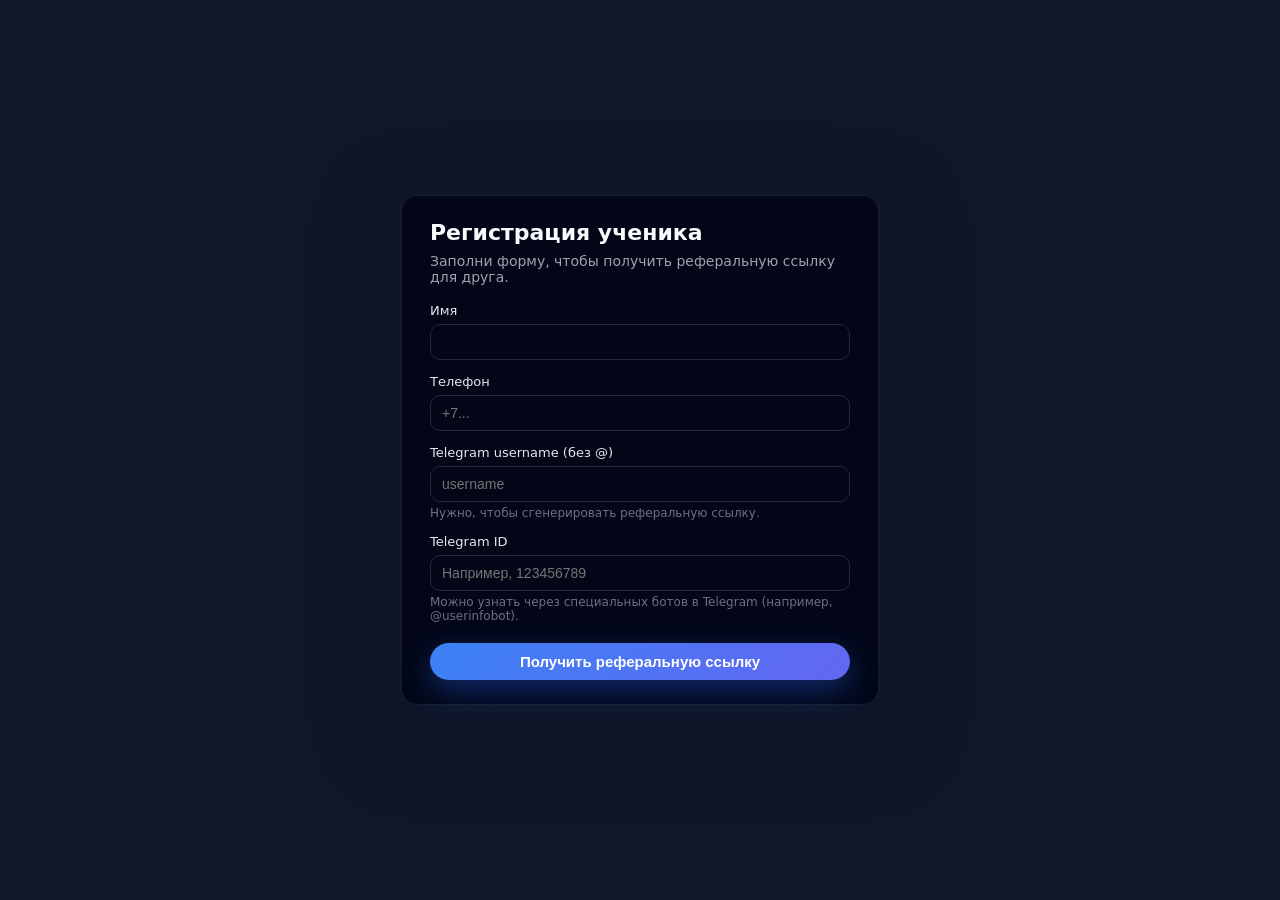
==== index.html @ 712b56de "Add files via upload" ====
<!DOCTYPE html>
<html lang="ru">
<head>
    <meta charset="UTF-8">
    <title>Регистрация ученика</title>
    <style>
        body {
            font-family: system-ui, -apple-system, BlinkMacSystemFont, "Segoe UI", sans-serif;
            background: #0f172a;
            color: #e5e7eb;
            display: flex;
            justify-content: center;
            align-items: center;
            min-height: 100vh;
            margin: 0;
        }
        .card {
            background: #020617;
            border-radius: 16px;
            padding: 24px 28px;
            max-width: 420px;
            width: 100%;
            box-shadow: 0 24px 80px rgba(15,23,42,0.9);
            border: 1px solid rgba(148,163,184,0.15);
        }
        h1 {
            font-size: 22px;
            margin: 0 0 8px;
            color: #f9fafb;
        }
        p {
            margin: 0 0 18px;
            font-size: 14px;
            color: #9ca3af;
        }
        label {
            display: block;
            font-size: 13px;
            margin-bottom: 6px;
            color: #e5e7eb;
        }
        input {
            width: 100%;
            padding: 9px 11px;
            border-radius: 10px;
            border: 1px solid #1f2937;
            background: #020617;
            color: #e5e7eb;
            font-size: 14px;
            box-sizing: border-box;
        }
        input:focus {
            outline: none;
            border-color: #3b82f6;
            box-shadow: 0 0 0 1px rgba(59,130,246,0.4);
        }
        .field {
            margin-bottom: 14px;
        }
        .hint {
            font-size: 12px;
            color: #6b7280;
            margin-top: 4px;
        }
        button {
            width: 100%;
            margin-top: 6px;
            padding: 10px 14px;
            border-radius: 999px;
            border: none;
            background: linear-gradient(135deg,#3b82f6,#6366f1);
            color: white;
            font-size: 15px;
            font-weight: 600;
            cursor: pointer;
            box-shadow: 0 10px 30px rgba(37,99,235,0.4);
        }
        button:hover {
            filter: brightness(1.05);
        }
        .error {
            background: rgba(239,68,68,0.1);
            border-radius: 10px;
            padding: 8px 10px;
            font-size: 13px;
            color: #fecaca;
            margin-bottom: 10px;
            border: 1px solid rgba(248,113,113,0.3);
        }
        .success-link {
            word-break: break-all;
            color: #60a5fa;
            text-decoration: none;
        }
        .success-link:hover {
            text-decoration: underline;
        }
    </style>
</head>
<body>
<div class="card">
    <div id="success-block" style="display:none;">
        <h1>Данные сохранены ✅</h1>
        <p>Вот твоя реферальная ссылка для друга:</p>
        <p><a id="ref-link" class="success-link" href="#" target="_blank"></a></p>
        <p>Друг переходит по ссылке и уже отвечает боту в Telegram.</p>
    </div>

    <div id="form-block">
        <h1>Регистрация ученика</h1>
        <p>Заполни форму, чтобы получить реферальную ссылку для друга.</p>

        <div id="error-box" class="error" style="display:none;"></div>

        <form id="reg-form">
            <div class="field">
                <label for="name">Имя</label>
                <input type="text" id="name" name="name" required>
            </div>
            <div class="field">
                <label for="phone">Телефон</label>
                <input type="text" id="phone" name="phone" placeholder="+7..." required>
            </div>
            <div class="field">
                <label for="tg_username">Telegram username (без @)</label>
                <input type="text" id="tg_username" name="tg_username" placeholder="username">
                <div class="hint">Нужно, чтобы сгенерировать реферальную ссылку.</div>
            </div>
            <div class="field">
                <label for="tg_id">Telegram ID</label>
                <input type="text" id="tg_id" name="tg_id" placeholder="Например, 123456789" required>
                <div class="hint">Можно узнать через специальных ботов в Telegram (например, @userinfobot).</div>
            </div>
            <button type="submit">Получить реферальную ссылку</button>
        </form>
    </div>
</div>

<script>
    const form = document.getElementById('reg-form');
    const errorBox = document.getElementById('error-box');
    const formBlock = document.getElementById('form-block');
    const successBlock = document.getElementById('success-block');
    const refLink = document.getElementById('ref-link');

    form.addEventListener('submit', async (e) => {
        e.preventDefault();
        errorBox.style.display = 'none';
        errorBox.textContent = '';

        const payload = {
            name: document.getElementById('name').value.trim(),
            phone: document.getElementById('phone').value.trim(),
            tg_username: document.getElementById('tg_username').value.trim(),
            tg_id: document.getElementById('tg_id').value.trim(),
        };

        try {
            const resp = await fetch('/api/register', {
                method: 'POST',
                headers: {
                    'Content-Type': 'application/json',
                },
                body: JSON.stringify(payload),
            });

            const data = await resp.json();

            if (!data.success) {
                errorBox.textContent = data.error || 'Ошибка при отправке данных.';
                errorBox.style.display = 'block';
                return;
            }

            formBlock.style.display = 'none';
            successBlock.style.display = 'block';
            refLink.textContent = data.referral_link;
            refLink.href = data.referral_link;
        } catch (err) {
            errorBox.textContent = 'Ошибка соединения с сервером. Попробуй ещё раз.';
            errorBox.style.display = 'block';
        }
    });
</script>
</body>
</html>
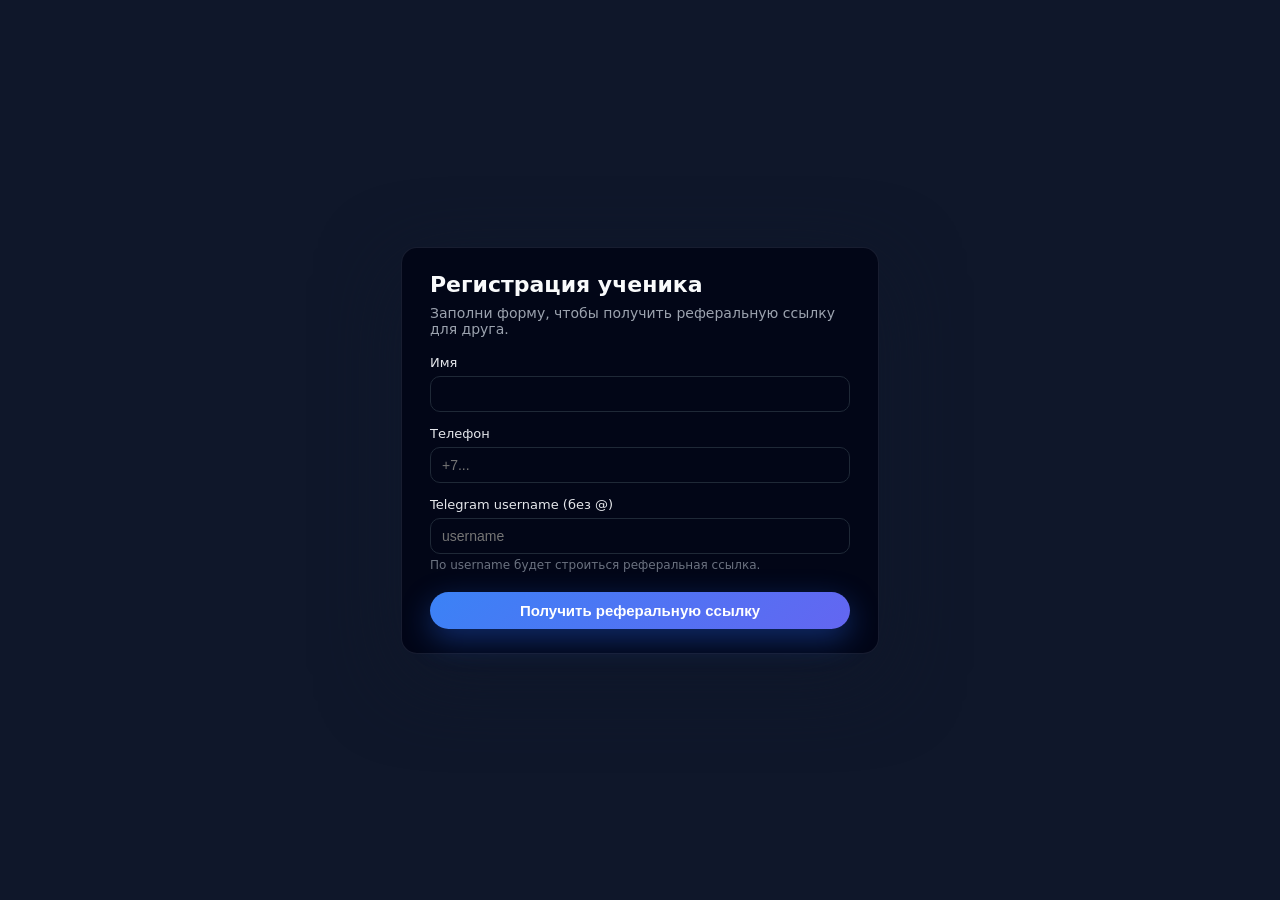
==== commit f0f6775e: "Update index.html" ====
--- a/index.html
+++ b/index.html
@@ -123,13 +123,8 @@
             </div>
             <div class="field">
                 <label for="tg_username">Telegram username (без @)</label>
-                <input type="text" id="tg_username" name="tg_username" placeholder="username">
-                <div class="hint">Нужно, чтобы сгенерировать реферальную ссылку.</div>
-            </div>
-            <div class="field">
-                <label for="tg_id">Telegram ID</label>
-                <input type="text" id="tg_id" name="tg_id" placeholder="Например, 123456789" required>
-                <div class="hint">Можно узнать через специальных ботов в Telegram (например, @userinfobot).</div>
+                <input type="text" id="tg_username" name="tg_username" placeholder="username" required>
+                <div class="hint">По username будет строиться реферальная ссылка.</div>
             </div>
             <button type="submit">Получить реферальную ссылку</button>
         </form>
@@ -152,7 +147,6 @@
             name: document.getElementById('name').value.trim(),
             phone: document.getElementById('phone').value.trim(),
             tg_username: document.getElementById('tg_username').value.trim(),
-            tg_id: document.getElementById('tg_id').value.trim(),
         };
 
         try {
@@ -183,4 +177,4 @@
     });
 </script>
 </body>
-</html>+</html>
